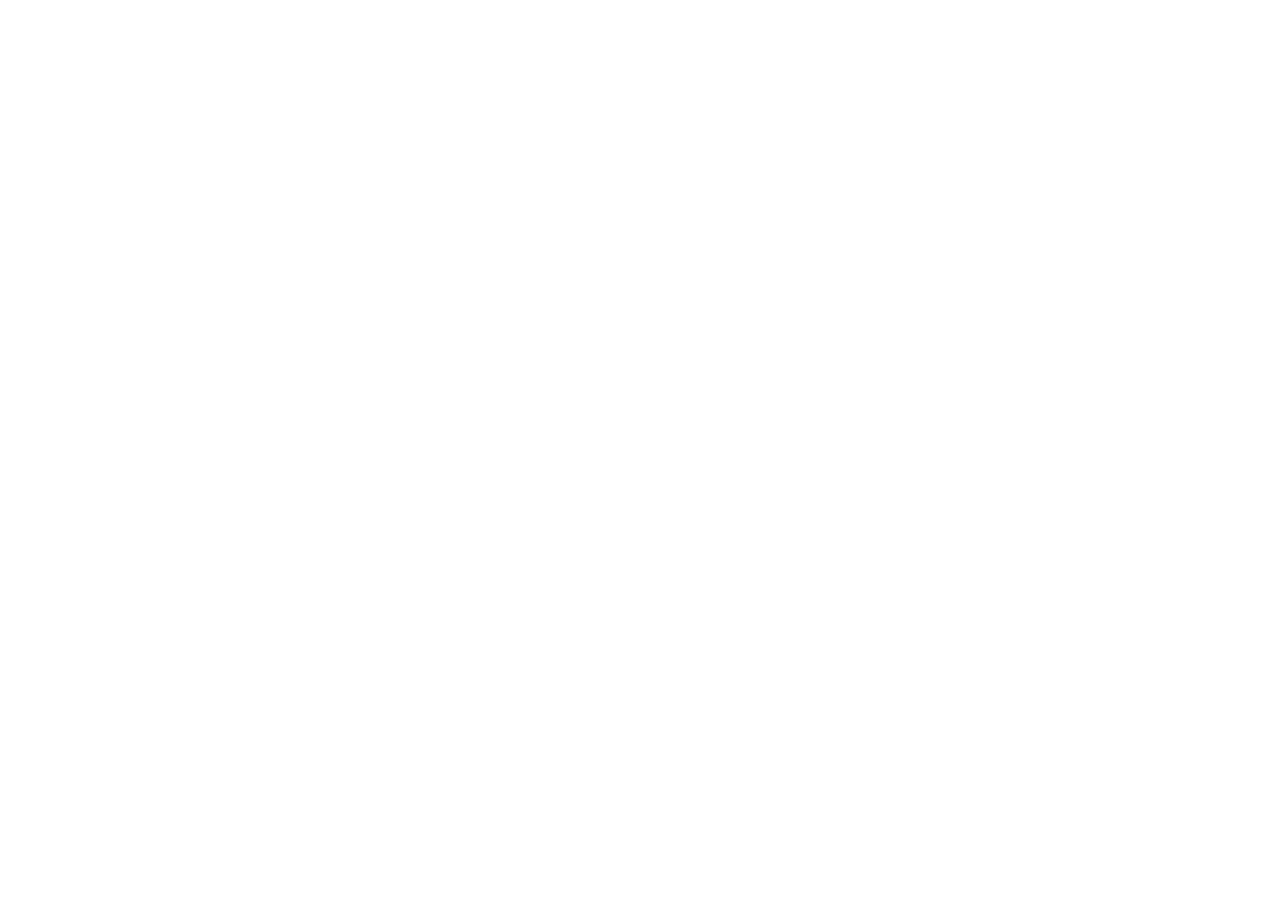
==== Responsive-Web-Design-Projects/Build-a-Technical-Documentation-Page/index.html @ 278f7d1c "Initial commit" ====
<!DOCTYPE html>
<html lang="en">

<head>
    <meta charset="UTF-8">
    <meta name="viewport" content="width=device-width, initial-scale=1.0">
    <meta http-equiv="X-UA-Compatible" content="ie=edge">
    <link rel="stylesheet" href="main.css">
    <title>Build a Technical Documentation Page</title>
</head>

<body>

</body>

</html>
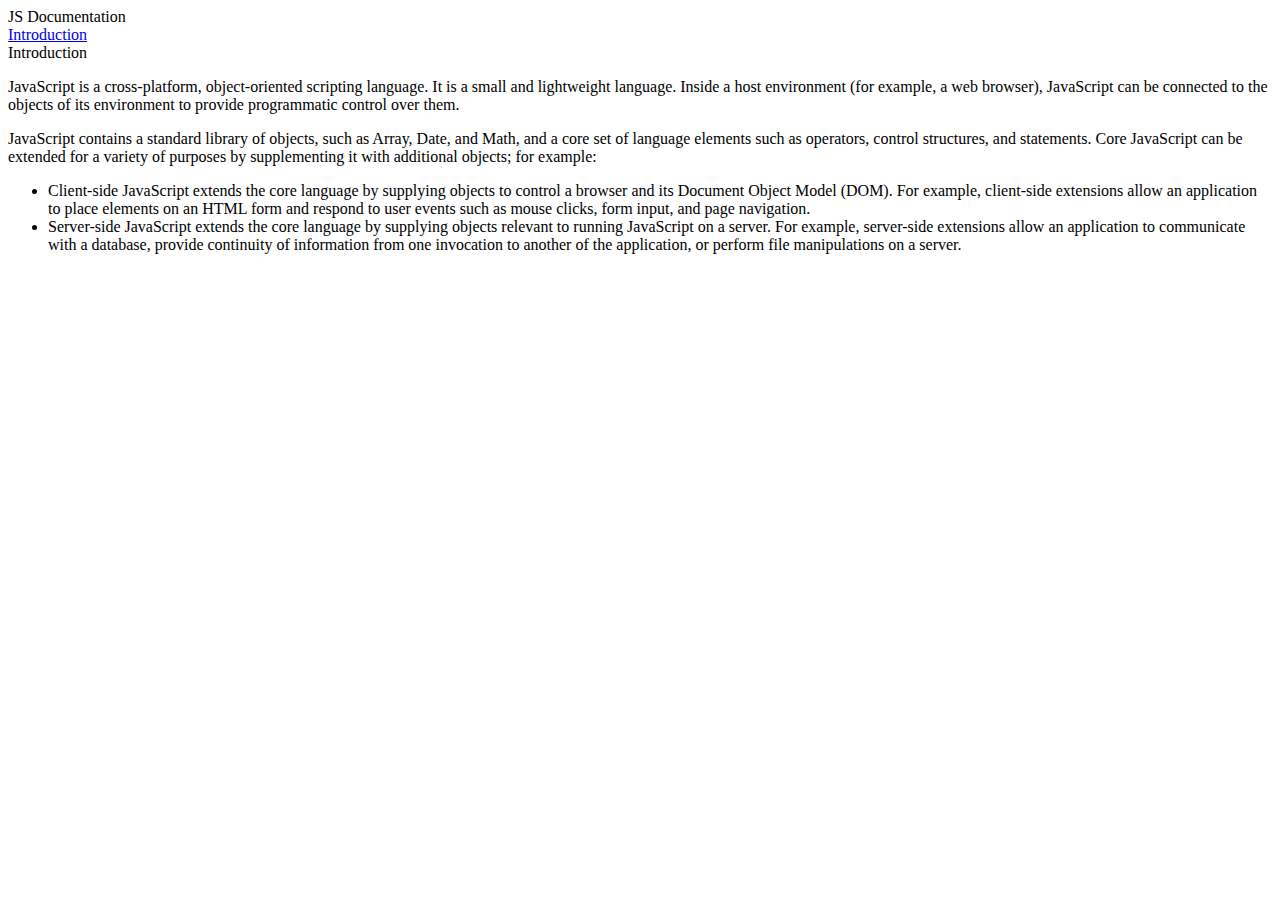
==== commit f7a3533d: "Added basic content" ====
--- a/Responsive-Web-Design-Projects/Build-a-Technical-Documentation-Page/index.html
+++ b/Responsive-Web-Design-Projects/Build-a-Technical-Documentation-Page/index.html
@@ -10,7 +10,42 @@
 </head>
 
 <body>
+    <main id="main-doc">
+        <nav id="navbar">
+            <header>JS Documentation</header>
+            <a href="introduction">Introduction</a>
+        </nav>
+        <section class="main-section" id="introduction">
+            <header>Introduction</header>
+            <p>JavaScript is a cross-platform, object-oriented scripting language. It is a small and lightweight
+                language. Inside a
+                host environment (for example, a web browser), JavaScript can be connected to the objects of its
+                environment to provide
+                programmatic control over them.</p>
+            <p>JavaScript contains a standard library of objects, such as Array, Date, and Math, and a core set of
+                language elements
+                such as operators, control structures, and statements. Core JavaScript can be extended for a variety of
+                purposes by
+                supplementing it with additional objects; for example:</p>
+            <ul>
+                <li>Client-side JavaScript extends the core language by supplying objects to control a browser and its
+                    Document Object Model
+                    (DOM). For example, client-side extensions allow an application to place elements on an HTML form
+                    and respond to user
+                    events such as mouse clicks, form input, and page navigation.
+                </li>
+                <li>
+                    Server-side JavaScript extends the core language by supplying objects relevant to running JavaScript
+                    on a server. For
+                    example, server-side extensions allow an application to communicate with a database, provide
+                    continuity of information
+                    from one invocation to another of the application, or perform file manipulations on a server.
+                </li>
+            </ul>
+        </section>
 
+    </main>
+    <script src="https://cdn.freecodecamp.org/testable-projects-fcc/v1/bundle.js"></script>
 </body>
 
 </html>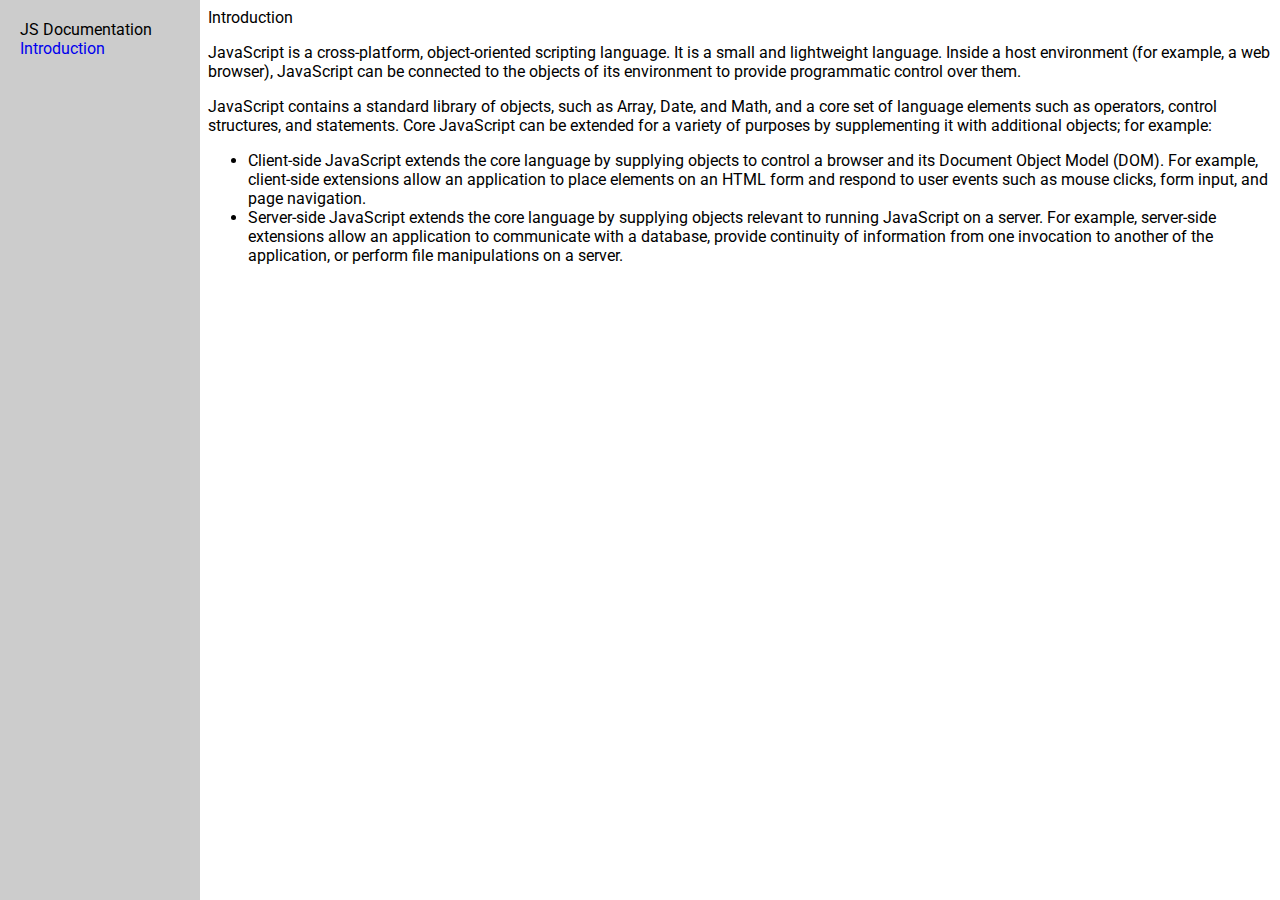
==== commit 89553fbb: "Added google fonts" ====
--- a/Responsive-Web-Design-Projects/Build-a-Technical-Documentation-Page/index.html
+++ b/Responsive-Web-Design-Projects/Build-a-Technical-Documentation-Page/index.html
@@ -6,6 +6,7 @@
     <meta name="viewport" content="width=device-width, initial-scale=1.0">
     <meta http-equiv="X-UA-Compatible" content="ie=edge">
     <link rel="stylesheet" href="main.css">
+    <link href="https://fonts.googleapis.com/css?family=Roboto&display=swap" rel="stylesheet">
     <title>Build a Technical Documentation Page</title>
 </head>
 
--- a/Responsive-Web-Design-Projects/Build-a-Technical-Documentation-Page/main.css
+++ b/Responsive-Web-Design-Projects/Build-a-Technical-Documentation-Page/main.css
@@ -0,0 +1,18 @@
+body {
+    font-family: 'Roboto', sans-serif;
+}
+#navbar {
+    height: 100%;
+    width: 160px;
+    background-color: #ccc;
+    position: fixed;
+    top: 0;
+    left: 0;
+    padding: 20px;
+}
+#navbar a {
+    text-decoration: none;
+}
+section {
+    margin-left: 200px;
+}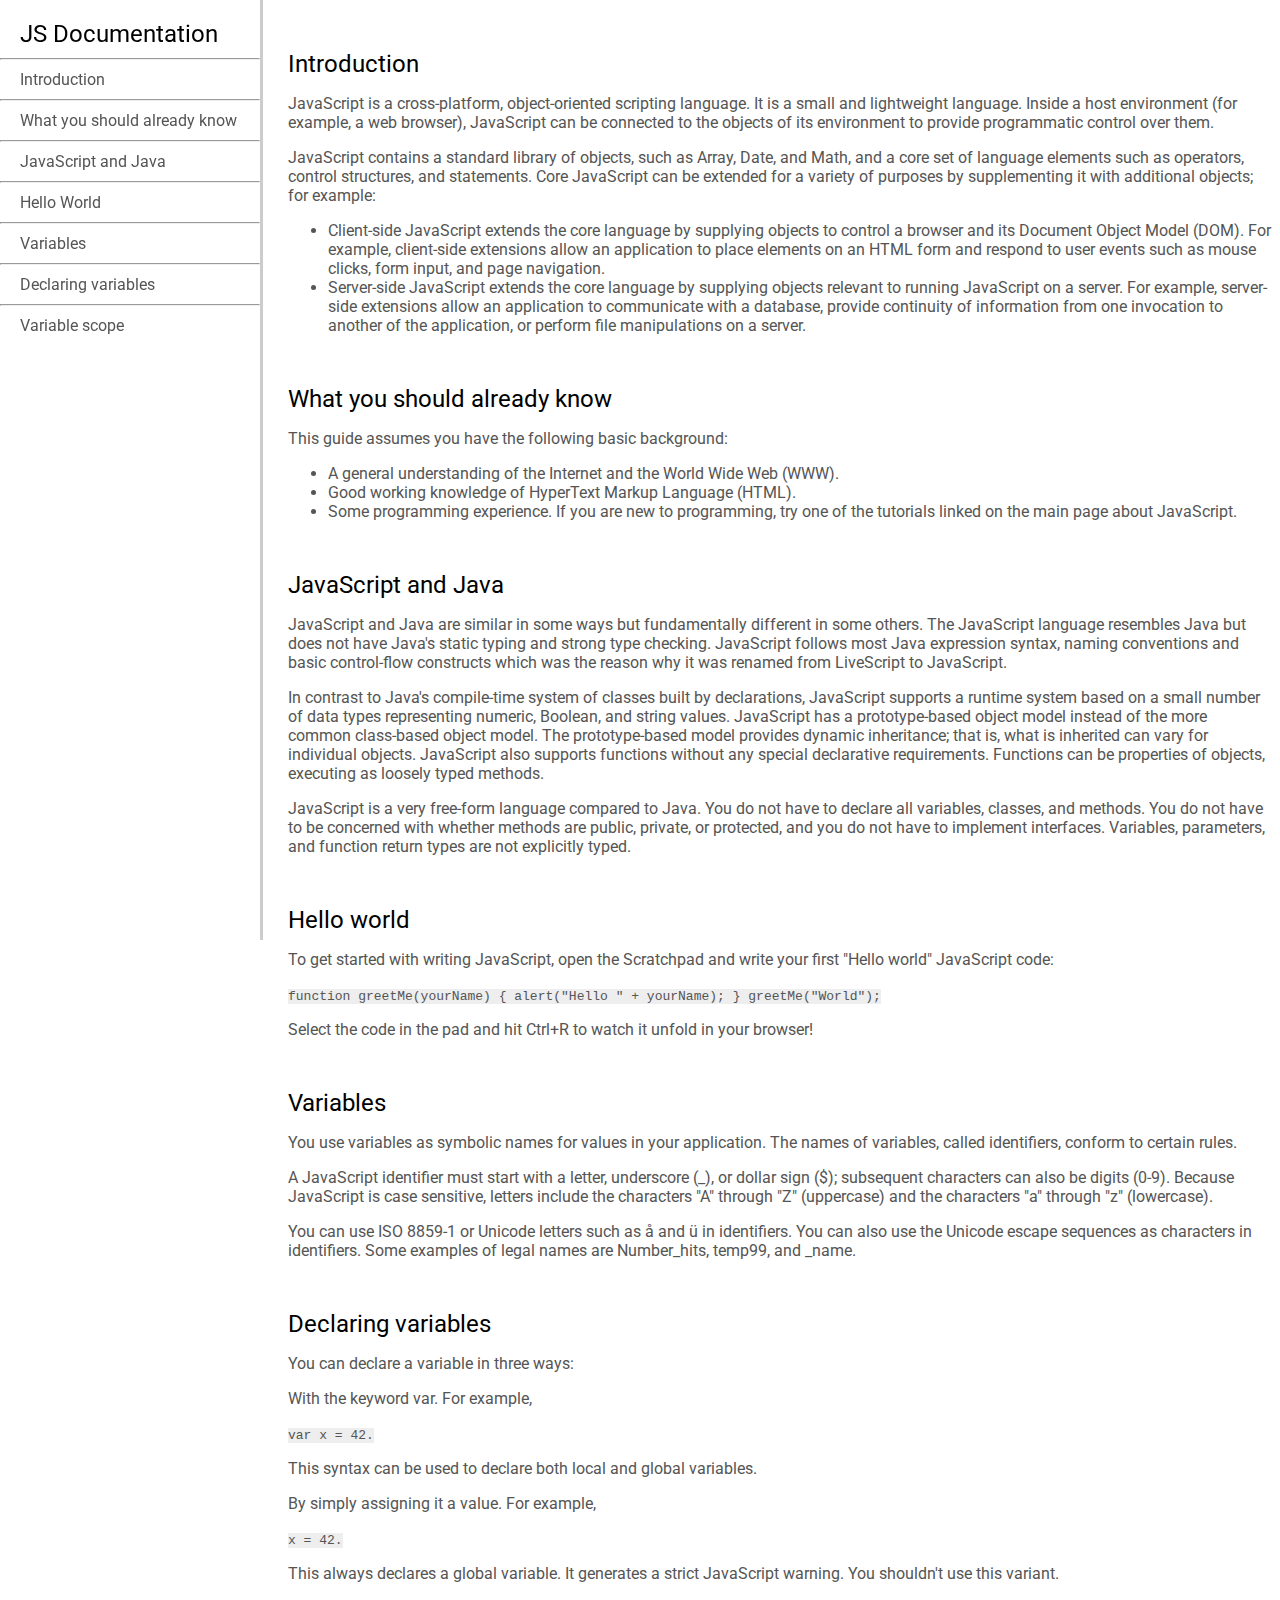
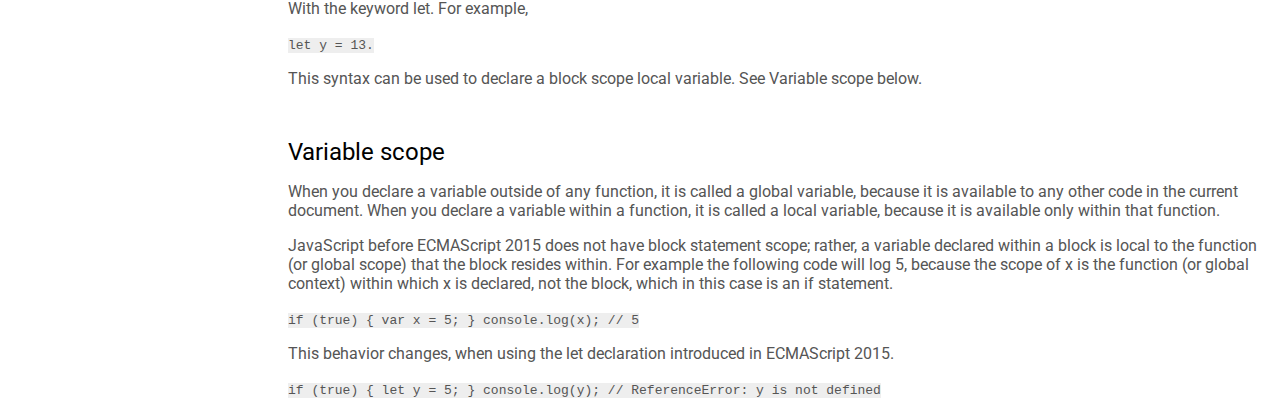
==== commit 32cc814c: "Added rest of content" ====
--- a/Responsive-Web-Design-Projects/Build-a-Technical-Documentation-Page/index.html
+++ b/Responsive-Web-Design-Projects/Build-a-Technical-Documentation-Page/index.html
@@ -14,7 +14,20 @@
     <main id="main-doc">
         <nav id="navbar">
             <header>JS Documentation</header>
-            <a href="introduction">Introduction</a>
+            <hr>
+            <div><a href="#introduction" class="nav-link">Introduction</a></div>
+            <hr>
+            <div><a href="#what_you_should_already_know" class="nav-link">What you should already know</a></div>
+            <hr>
+            <div><a href="#JavaScript_and_Java" class="nav-link">JavaScript and Java</a></div>
+            <hr>
+            <div><a href="#Hello_world" class="nav-link">Hello World</a></div>
+            <hr>
+            <div><a href="#Variables" class="nav-link">Variables</a></div>
+            <hr>
+            <div><a href="#Declaring_variables" class="nav-link">Declaring variables</a></div>
+            <hr>
+            <div><a href="#Variable_scope" class="nav-link">Variable scope</a></div>
         </nav>
         <section class="main-section" id="introduction">
             <header>Introduction</header>
@@ -44,6 +57,146 @@
                 </li>
             </ul>
         </section>
+        <section class="main-section" id="what_you_should_already_know">
+            <header>What you should already know</header>
+
+            <p>This guide assumes you have the following basic background:</p>
+
+            <ul>
+                <li>A general understanding of the Internet and the World Wide Web (WWW).</li>
+                <li>Good working knowledge of HyperText Markup Language (HTML).</li>
+                <li>
+                    Some programming experience. If you are new to programming, try one of the tutorials linked on the
+                    main
+                    page
+                    about
+                    JavaScript.
+                </li>
+            </ul>
+        </section>
+        <section class="main-section" id="JavaScript_and_Java">
+            <header>JavaScript and Java</header>
+            <p>
+                JavaScript and Java are similar in some ways but fundamentally different in some others. The JavaScript
+                language
+                resembles Java but does not have Java's static typing and strong type checking. JavaScript follows most
+                Java
+                expression
+                syntax, naming conventions and basic control-flow constructs which was the reason why it was renamed
+                from
+                LiveScript to
+                JavaScript.
+            </p>
+            <p>
+                In contrast to Java's compile-time system of classes built by declarations, JavaScript supports a
+                runtime
+                system based
+                on a small number of data types representing numeric, Boolean, and string values. JavaScript has a
+                prototype-based
+                object model instead of the more common class-based object model. The prototype-based model provides
+                dynamic
+                inheritance; that is, what is inherited can vary for individual objects. JavaScript also supports
+                functions
+                without any
+                special declarative requirements. Functions can be properties of objects, executing as loosely typed
+                methods.
+            </p>
+            <p>
+                JavaScript is a very free-form language compared to Java. You do not have to declare all variables,
+                classes,
+                and
+                methods. You do not have to be concerned with whether methods are public, private, or protected, and you
+                do
+                not have to
+                implement interfaces. Variables, parameters, and function return types are not explicitly typed.
+            </p>
+        </section>
+        <section class="main-section" id="Hello_world">
+            <header>Hello world</header>
+            <p>
+                To get started with writing JavaScript, open the Scratchpad and write your first "Hello world"
+                JavaScript
+                code:
+            </p>
+            <code>
+                function greetMe(yourName) { alert("Hello " + yourName); }
+                greetMe("World");
+            </code>
+            <p>Select the code in the pad and hit Ctrl+R to watch it unfold in your browser!</p>
+        </section>
+        <section class="main-section" id="Variables">
+            <header>Variables</header>
+            <p>
+                You use variables as symbolic names for values in your application. The names of variables, called
+                identifiers, conform
+                to certain rules.
+            </p>
+
+            <p>
+                A JavaScript identifier must start with a letter, underscore (_), or dollar sign ($); subsequent
+                characters
+                can also be
+                digits (0-9). Because JavaScript is case sensitive, letters include the characters "A" through "Z"
+                (uppercase) and the
+                characters "a" through "z" (lowercase).
+            </p>
+
+            <p>
+                You can use ISO 8859-1 or Unicode letters such as å and ü in identifiers. You can also use the Unicode
+                escape sequences
+                as characters in identifiers. Some examples of legal names are Number_hits, temp99, and _name.
+            </p>
+        </section>
+        <section class="main-section" id="Declaring_variables">
+            <header>Declaring variables</header>
+            <p>You can declare a variable in three ways:</p>
+            <p>With the keyword var. For example,</p>
+            <code>var x = 42.</code>
+            <p>This syntax can be used to declare both local and global variables.</p>
+
+            <p>By simply assigning it a value. For example,</p>
+            <code>x = 42.</code>
+            <p>
+                This always declares a global variable. It generates a strict JavaScript warning. You shouldn't use this
+                variant.
+            </p>
+
+            <p>With the keyword let. For example,</p>
+            <code>let y = 13.</code>
+            <p>This syntax can be used to declare a block scope local variable. See Variable scope below.</p>
+        </section>
+        <section class="main-section" id="Variable_scope">
+            <header>Variable scope</header>
+            <p>
+                When you declare a variable outside of any function, it is called a global variable, because it is
+                available
+                to any
+                other code in the current document. When you declare a variable within a function, it is called a local
+                variable,
+                because it is available only within that function.
+            </p>
+
+            <p>
+                JavaScript before ECMAScript 2015 does not have block statement scope; rather, a variable declared
+                within a
+                block is
+                local to the function (or global scope) that the block resides within. For example the following code
+                will
+                log 5,
+                because the scope of x is the function (or global context) within which x is declared, not the block,
+                which
+                in this case
+                is an if statement.
+            </p>
+
+            <code>if (true) { var x = 5; } console.log(x); // 5</code>
+            <p>This behavior changes, when using the let declaration introduced in ECMAScript 2015.</p>
+
+            <code>
+                if (true) { let y = 5; } console.log(y); // ReferenceError: y is not
+                defined
+            </code>
+        </section>
 
     </main>
     <script src="https://cdn.freecodecamp.org/testable-projects-fcc/v1/bundle.js"></script>
--- a/Responsive-Web-Design-Projects/Build-a-Technical-Documentation-Page/main.css
+++ b/Responsive-Web-Design-Projects/Build-a-Technical-Documentation-Page/main.css
@@ -1,18 +1,37 @@
 body {
     font-family: 'Roboto', sans-serif;
+    color: #555;
+}
+body header {
+    font-size: x-large;
+    color: #000;
 }
 #navbar {
     height: 100%;
-    width: 160px;
-    background-color: #ccc;
+    width: 220px;
     position: fixed;
     top: 0;
     left: 0;
     padding: 20px;
+    border-right: 3px solid #ccc;
 }
 #navbar a {
     text-decoration: none;
+    color: inherit;
+    /* border-top: 1px solid #000; */
+    width: 100%;
+}
+#navbar a:hover{
+    text-decoration: underline;
+}
+hr{
+    margin: 10px -20px 10px -20px;
 }
 section {
-    margin-left: 200px;
+    margin-top: 50px;
+    margin-left: 260px;
+    padding-left: 20px;
+}
+code {
+    background-color: #eee;
 }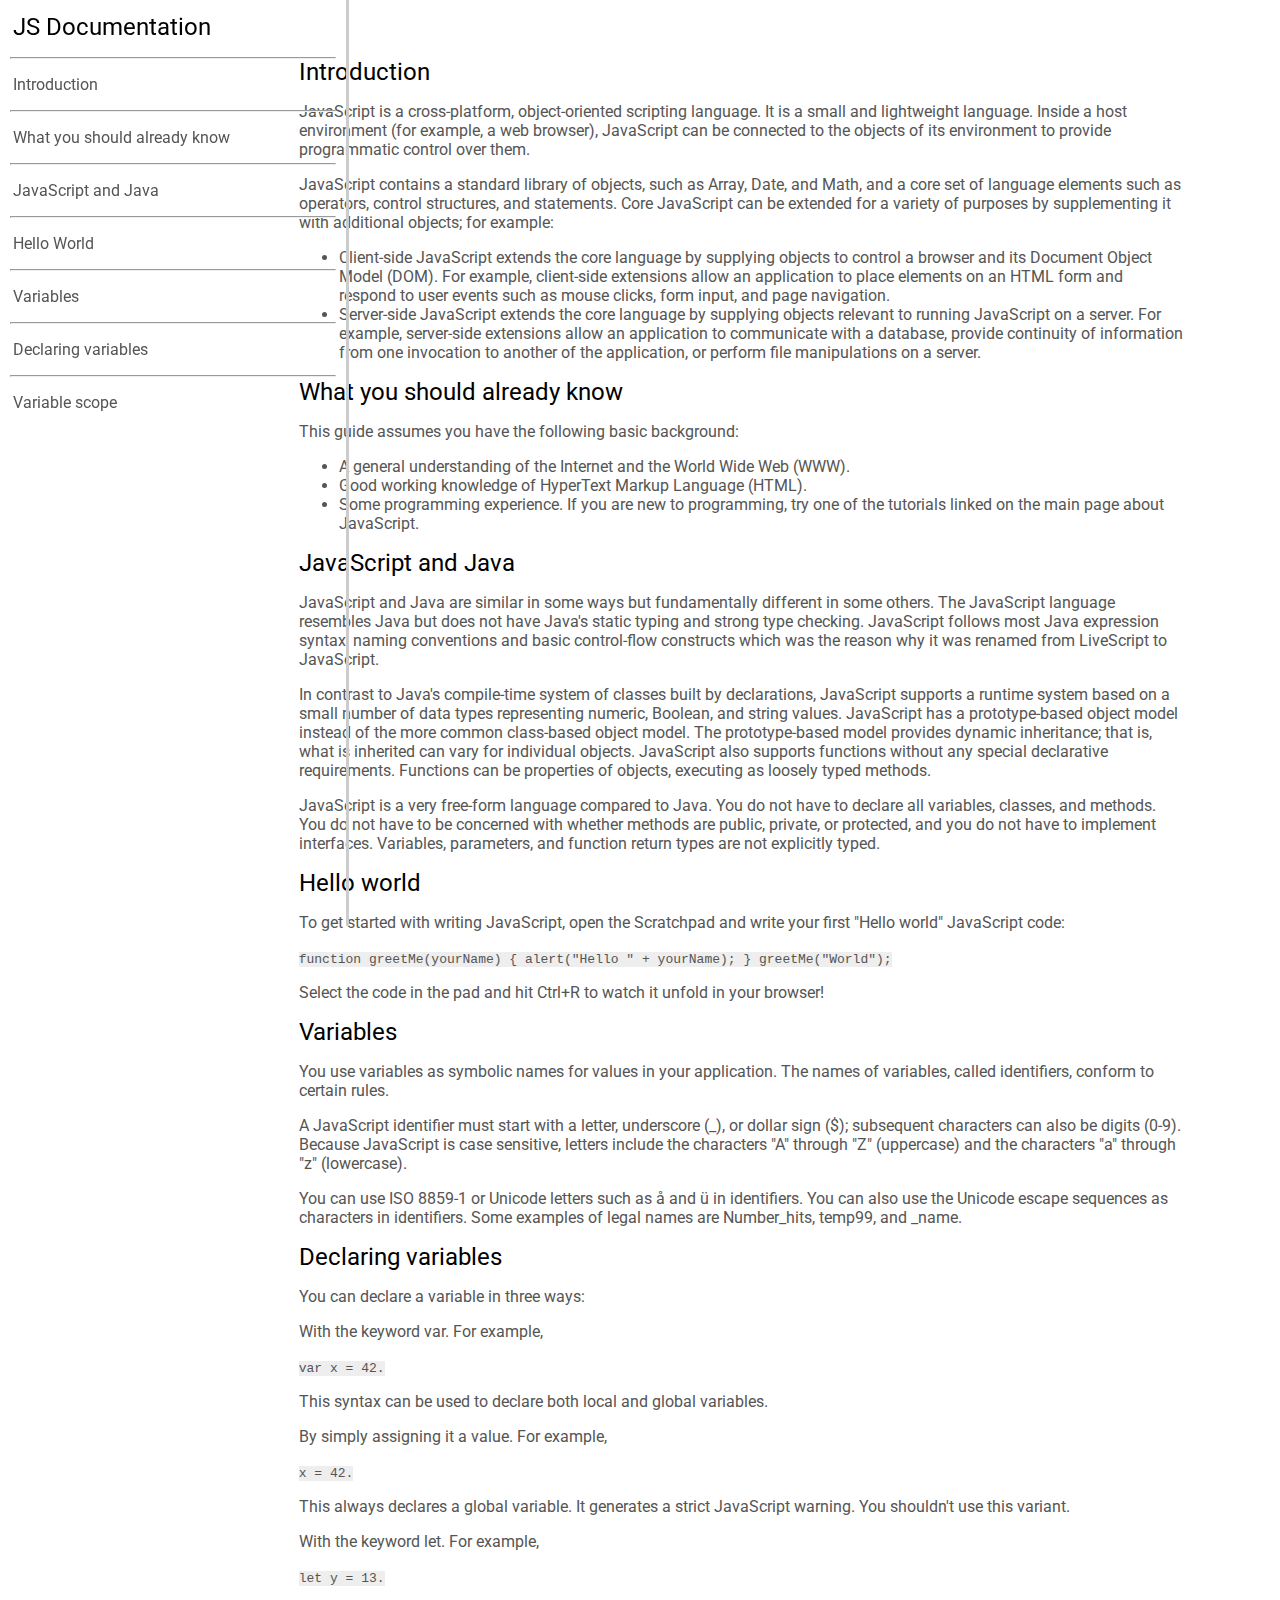
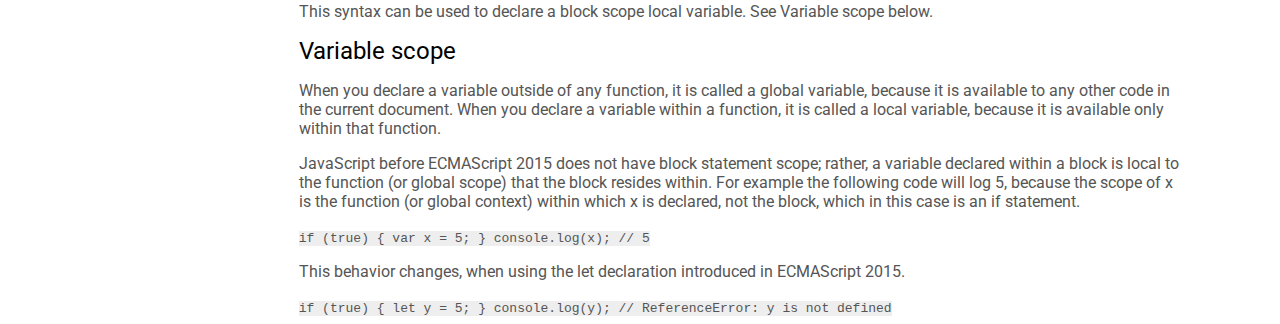
==== commit 2b96f298: "Fixed relatives widths" ====
--- a/Responsive-Web-Design-Projects/Build-a-Technical-Documentation-Page/index.html
+++ b/Responsive-Web-Design-Projects/Build-a-Technical-Documentation-Page/index.html
@@ -11,7 +11,8 @@
 </head>
 
 <body>
-    <main id="main-doc">
+
+    <div class="container">
         <nav id="navbar">
             <header>JS Documentation</header>
             <hr>
@@ -29,176 +30,190 @@
             <hr>
             <div><a href="#Variable_scope" class="nav-link">Variable scope</a></div>
         </nav>
-        <section class="main-section" id="introduction">
-            <header>Introduction</header>
-            <p>JavaScript is a cross-platform, object-oriented scripting language. It is a small and lightweight
-                language. Inside a
-                host environment (for example, a web browser), JavaScript can be connected to the objects of its
-                environment to provide
-                programmatic control over them.</p>
-            <p>JavaScript contains a standard library of objects, such as Array, Date, and Math, and a core set of
-                language elements
-                such as operators, control structures, and statements. Core JavaScript can be extended for a variety of
-                purposes by
-                supplementing it with additional objects; for example:</p>
-            <ul>
-                <li>Client-side JavaScript extends the core language by supplying objects to control a browser and its
-                    Document Object Model
-                    (DOM). For example, client-side extensions allow an application to place elements on an HTML form
-                    and respond to user
-                    events such as mouse clicks, form input, and page navigation.
-                </li>
-                <li>
-                    Server-side JavaScript extends the core language by supplying objects relevant to running JavaScript
-                    on a server. For
-                    example, server-side extensions allow an application to communicate with a database, provide
-                    continuity of information
-                    from one invocation to another of the application, or perform file manipulations on a server.
-                </li>
-            </ul>
-        </section>
-        <section class="main-section" id="what_you_should_already_know">
-            <header>What you should already know</header>
-
-            <p>This guide assumes you have the following basic background:</p>
-
-            <ul>
-                <li>A general understanding of the Internet and the World Wide Web (WWW).</li>
-                <li>Good working knowledge of HyperText Markup Language (HTML).</li>
-                <li>
-                    Some programming experience. If you are new to programming, try one of the tutorials linked on the
-                    main
-                    page
-                    about
+        <main id="main-doc">
+            <section class="main-section" id="introduction">
+                <header>Introduction</header>
+                <p>JavaScript is a cross-platform, object-oriented scripting language. It is a small and lightweight
+                    language. Inside a
+                    host environment (for example, a web browser), JavaScript can be connected to the objects of its
+                    environment to provide
+                    programmatic control over them.</p>
+                <p>JavaScript contains a standard library of objects, such as Array, Date, and Math, and a core set of
+                    language elements
+                    such as operators, control structures, and statements. Core JavaScript can be extended for a variety
+                    of
+                    purposes by
+                    supplementing it with additional objects; for example:</p>
+                <ul>
+                    <li>Client-side JavaScript extends the core language by supplying objects to control a browser and
+                        its
+                        Document Object Model
+                        (DOM). For example, client-side extensions allow an application to place elements on an HTML
+                        form
+                        and respond to user
+                        events such as mouse clicks, form input, and page navigation.
+                    </li>
+                    <li>
+                        Server-side JavaScript extends the core language by supplying objects relevant to running
+                        JavaScript
+                        on a server. For
+                        example, server-side extensions allow an application to communicate with a database, provide
+                        continuity of information
+                        from one invocation to another of the application, or perform file manipulations on a server.
+                    </li>
+                </ul>
+            </section>
+            <section class="main-section" id="what_you_should_already_know">
+                <header>What you should already know</header>
+
+                <p>This guide assumes you have the following basic background:</p>
+
+                <ul>
+                    <li>A general understanding of the Internet and the World Wide Web (WWW).</li>
+                    <li>Good working knowledge of HyperText Markup Language (HTML).</li>
+                    <li>
+                        Some programming experience. If you are new to programming, try one of the tutorials linked on
+                        the
+                        main
+                        page
+                        about
+                        JavaScript.
+                    </li>
+                </ul>
+            </section>
+            <section class="main-section" id="JavaScript_and_Java">
+                <header>JavaScript and Java</header>
+                <p>
+                    JavaScript and Java are similar in some ways but fundamentally different in some others. The
+                    JavaScript
+                    language
+                    resembles Java but does not have Java's static typing and strong type checking. JavaScript follows
+                    most
+                    Java
+                    expression
+                    syntax, naming conventions and basic control-flow constructs which was the reason why it was renamed
+                    from
+                    LiveScript to
                     JavaScript.
-                </li>
-            </ul>
-        </section>
-        <section class="main-section" id="JavaScript_and_Java">
-            <header>JavaScript and Java</header>
-            <p>
-                JavaScript and Java are similar in some ways but fundamentally different in some others. The JavaScript
-                language
-                resembles Java but does not have Java's static typing and strong type checking. JavaScript follows most
-                Java
-                expression
-                syntax, naming conventions and basic control-flow constructs which was the reason why it was renamed
-                from
-                LiveScript to
-                JavaScript.
-            </p>
-            <p>
-                In contrast to Java's compile-time system of classes built by declarations, JavaScript supports a
-                runtime
-                system based
-                on a small number of data types representing numeric, Boolean, and string values. JavaScript has a
-                prototype-based
-                object model instead of the more common class-based object model. The prototype-based model provides
-                dynamic
-                inheritance; that is, what is inherited can vary for individual objects. JavaScript also supports
-                functions
-                without any
-                special declarative requirements. Functions can be properties of objects, executing as loosely typed
-                methods.
-            </p>
-            <p>
-                JavaScript is a very free-form language compared to Java. You do not have to declare all variables,
-                classes,
-                and
-                methods. You do not have to be concerned with whether methods are public, private, or protected, and you
-                do
-                not have to
-                implement interfaces. Variables, parameters, and function return types are not explicitly typed.
-            </p>
-        </section>
-        <section class="main-section" id="Hello_world">
-            <header>Hello world</header>
-            <p>
-                To get started with writing JavaScript, open the Scratchpad and write your first "Hello world"
-                JavaScript
-                code:
-            </p>
-            <code>
+                </p>
+                <p>
+                    In contrast to Java's compile-time system of classes built by declarations, JavaScript supports a
+                    runtime
+                    system based
+                    on a small number of data types representing numeric, Boolean, and string values. JavaScript has a
+                    prototype-based
+                    object model instead of the more common class-based object model. The prototype-based model provides
+                    dynamic
+                    inheritance; that is, what is inherited can vary for individual objects. JavaScript also supports
+                    functions
+                    without any
+                    special declarative requirements. Functions can be properties of objects, executing as loosely typed
+                    methods.
+                </p>
+                <p>
+                    JavaScript is a very free-form language compared to Java. You do not have to declare all variables,
+                    classes,
+                    and
+                    methods. You do not have to be concerned with whether methods are public, private, or protected, and
+                    you
+                    do
+                    not have to
+                    implement interfaces. Variables, parameters, and function return types are not explicitly typed.
+                </p>
+            </section>
+            <section class="main-section" id="Hello_world">
+                <header>Hello world</header>
+                <p>
+                    To get started with writing JavaScript, open the Scratchpad and write your first "Hello world"
+                    JavaScript
+                    code:
+                </p>
+                <code>
                 function greetMe(yourName) { alert("Hello " + yourName); }
                 greetMe("World");
             </code>
-            <p>Select the code in the pad and hit Ctrl+R to watch it unfold in your browser!</p>
-        </section>
-        <section class="main-section" id="Variables">
-            <header>Variables</header>
-            <p>
-                You use variables as symbolic names for values in your application. The names of variables, called
-                identifiers, conform
-                to certain rules.
-            </p>
-
-            <p>
-                A JavaScript identifier must start with a letter, underscore (_), or dollar sign ($); subsequent
-                characters
-                can also be
-                digits (0-9). Because JavaScript is case sensitive, letters include the characters "A" through "Z"
-                (uppercase) and the
-                characters "a" through "z" (lowercase).
-            </p>
-
-            <p>
-                You can use ISO 8859-1 or Unicode letters such as å and ü in identifiers. You can also use the Unicode
-                escape sequences
-                as characters in identifiers. Some examples of legal names are Number_hits, temp99, and _name.
-            </p>
-        </section>
-        <section class="main-section" id="Declaring_variables">
-            <header>Declaring variables</header>
-            <p>You can declare a variable in three ways:</p>
-            <p>With the keyword var. For example,</p>
-            <code>var x = 42.</code>
-            <p>This syntax can be used to declare both local and global variables.</p>
-
-            <p>By simply assigning it a value. For example,</p>
-            <code>x = 42.</code>
-            <p>
-                This always declares a global variable. It generates a strict JavaScript warning. You shouldn't use this
-                variant.
-            </p>
-
-            <p>With the keyword let. For example,</p>
-            <code>let y = 13.</code>
-            <p>This syntax can be used to declare a block scope local variable. See Variable scope below.</p>
-        </section>
-        <section class="main-section" id="Variable_scope">
-            <header>Variable scope</header>
-            <p>
-                When you declare a variable outside of any function, it is called a global variable, because it is
-                available
-                to any
-                other code in the current document. When you declare a variable within a function, it is called a local
-                variable,
-                because it is available only within that function.
-            </p>
-
-            <p>
-                JavaScript before ECMAScript 2015 does not have block statement scope; rather, a variable declared
-                within a
-                block is
-                local to the function (or global scope) that the block resides within. For example the following code
-                will
-                log 5,
-                because the scope of x is the function (or global context) within which x is declared, not the block,
-                which
-                in this case
-                is an if statement.
-            </p>
-
-            <code>if (true) { var x = 5; } console.log(x); // 5</code>
-            <p>This behavior changes, when using the let declaration introduced in ECMAScript 2015.</p>
-
-            <code>
+                <p>Select the code in the pad and hit Ctrl+R to watch it unfold in your browser!</p>
+            </section>
+            <section class="main-section" id="Variables">
+                <header>Variables</header>
+                <p>
+                    You use variables as symbolic names for values in your application. The names of variables, called
+                    identifiers, conform
+                    to certain rules.
+                </p>
+
+                <p>
+                    A JavaScript identifier must start with a letter, underscore (_), or dollar sign ($); subsequent
+                    characters
+                    can also be
+                    digits (0-9). Because JavaScript is case sensitive, letters include the characters "A" through "Z"
+                    (uppercase) and the
+                    characters "a" through "z" (lowercase).
+                </p>
+
+                <p>
+                    You can use ISO 8859-1 or Unicode letters such as å and ü in identifiers. You can also use the
+                    Unicode
+                    escape sequences
+                    as characters in identifiers. Some examples of legal names are Number_hits, temp99, and _name.
+                </p>
+            </section>
+            <section class="main-section" id="Declaring_variables">
+                <header>Declaring variables</header>
+                <p>You can declare a variable in three ways:</p>
+                <p>With the keyword var. For example,</p>
+                <code>var x = 42.</code>
+                <p>This syntax can be used to declare both local and global variables.</p>
+
+                <p>By simply assigning it a value. For example,</p>
+                <code>x = 42.</code>
+                <p>
+                    This always declares a global variable. It generates a strict JavaScript warning. You shouldn't use
+                    this
+                    variant.
+                </p>
+
+                <p>With the keyword let. For example,</p>
+                <code>let y = 13.</code>
+                <p>This syntax can be used to declare a block scope local variable. See Variable scope below.</p>
+            </section>
+            <section class="main-section" id="Variable_scope">
+                <header>Variable scope</header>
+                <p>
+                    When you declare a variable outside of any function, it is called a global variable, because it is
+                    available
+                    to any
+                    other code in the current document. When you declare a variable within a function, it is called a
+                    local
+                    variable,
+                    because it is available only within that function.
+                </p>
+
+                <p>
+                    JavaScript before ECMAScript 2015 does not have block statement scope; rather, a variable declared
+                    within a
+                    block is
+                    local to the function (or global scope) that the block resides within. For example the following
+                    code
+                    will
+                    log 5,
+                    because the scope of x is the function (or global context) within which x is declared, not the
+                    block,
+                    which
+                    in this case
+                    is an if statement.
+                </p>
+
+                <code>if (true) { var x = 5; } console.log(x); // 5</code>
+                <p>This behavior changes, when using the let declaration introduced in ECMAScript 2015.</p>
+
+                <code>
                 if (true) { let y = 5; } console.log(y); // ReferenceError: y is not
                 defined
             </code>
-        </section>
-
-    </main>
+            </section>
+        </main>
+    </div>
     <script src="https://cdn.freecodecamp.org/testable-projects-fcc/v1/bundle.js"></script>
 </body>
 
--- a/Responsive-Web-Design-Projects/Build-a-Technical-Documentation-Page/main.css
+++ b/Responsive-Web-Design-Projects/Build-a-Technical-Documentation-Page/main.css
@@ -6,32 +6,40 @@
     font-size: x-large;
     color: #000;
 }
-#navbar {
+.container{
+    display: flex;
+    justify-content: space-between;
+}
+nav {
     height: 100%;
-    width: 220px;
+    width: 25%;
     position: fixed;
     top: 0;
     left: 0;
-    padding: 20px;
+    padding: 1%;
     border-right: 3px solid #ccc;
 }
 #navbar a {
     text-decoration: none;
     color: inherit;
-    /* border-top: 1px solid #000; */
     width: 100%;
 }
 #navbar a:hover{
     text-decoration: underline;
 }
 hr{
-    margin: 10px -20px 10px -20px;
+    margin: 5% -1% 5% -1%;
 }
-section {
+main {
+    width: 70%;
     margin-top: 50px;
-    margin-left: 260px;
-    padding-left: 20px;
+    margin-left: 23%;
 }
 code {
     background-color: #eee;
+}
+@media (max-width:600px){
+    .container{flex-wrap: wrap}
+    nav {width: 100%;position: relative;}
+    main {width: 100%;margin-left: 0px;}
 }